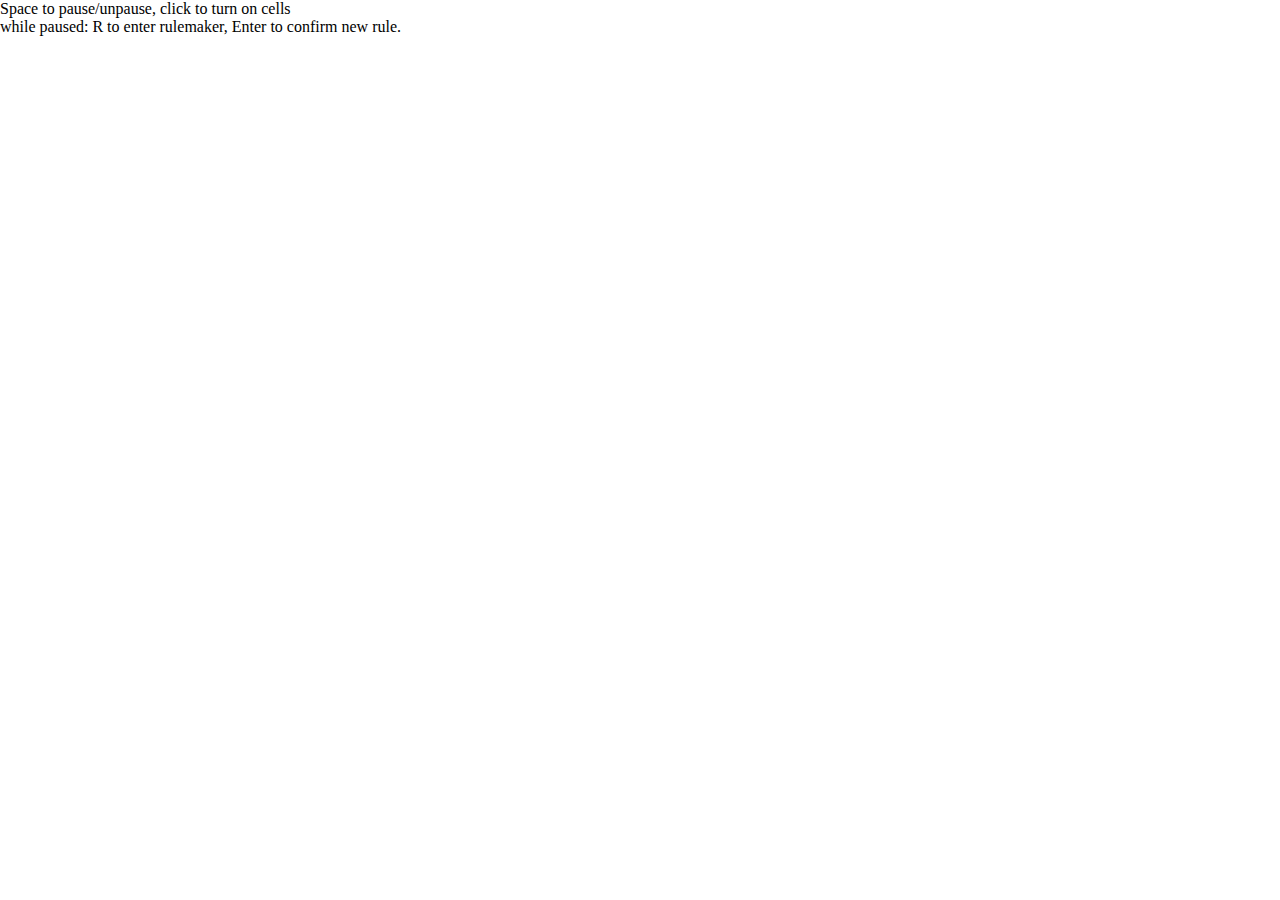
==== index.html @ 4db55296 "Make somewhat presentable" ====
<!DOCTYPE html>
<html lang="">
  <head>
    <meta charset="utf-8">
    <meta name="viewport" content="width=device-width, initial-scale=1.0">
    <title>p5.js example</title>
    <style> body {padding: 0; margin: 0;} </style>
    <script src="../p5.min.js"></script>
    <script src="../addons/p5.dom.min.js"></script>

    <!-- web audio reqs -->
    <script src="libraries/MIDI.js-master/inc/shim/Base64.js" type="text/javascript"></script>
    <script src="libraries/MIDI.js-master/inc/shim/Base64binary.js" type="text/javascript"></script>
    <script src="libraries/MIDI.js-master/inc/shim/WebAudioAPI.js" type="text/javascript"></script>
    <!-- midi.js -->
    <script src="libraries/MIDI.js-master/js/midi/audioDetect.js" type="text/javascript"></script>
    <script src="libraries/MIDI.js-master/js/midi/gm.js" type="text/javascript"></script>
    <script src="libraries/MIDI.js-master/js/midi/loader.js" type="text/javascript"></script>
    <script src="libraries/MIDI.js-master/js/midi/plugin.audiotag.js" type="text/javascript"></script>
    <script src="libraries/MIDI.js-master/js/midi/plugin.webaudio.js" type="text/javascript"></script>
    <script src="libraries/MIDI.js-master/js/midi/plugin.webmidi.js" type="text/javascript"></script>
    
    <script src="libraries/MIDI.js-master/js/util/dom_request_xhr.js" type="text/javascript"></script>
    <script src="libraries/MIDI.js-master/js/util/dom_request_script.js" type="text/javascript"></script>



    <script src="hexgrid.js"></script>
    <script src="hexview.js"></script>
    <script src="sketch.js"></script>
  </head>
  <body>
    <div style="float: up">
    Space to pause/unpause, click to turn on cells
    </br>
    while paused: R to enter rulemaker, Enter to confirm new rule.
    </div>
  </body>
</html>
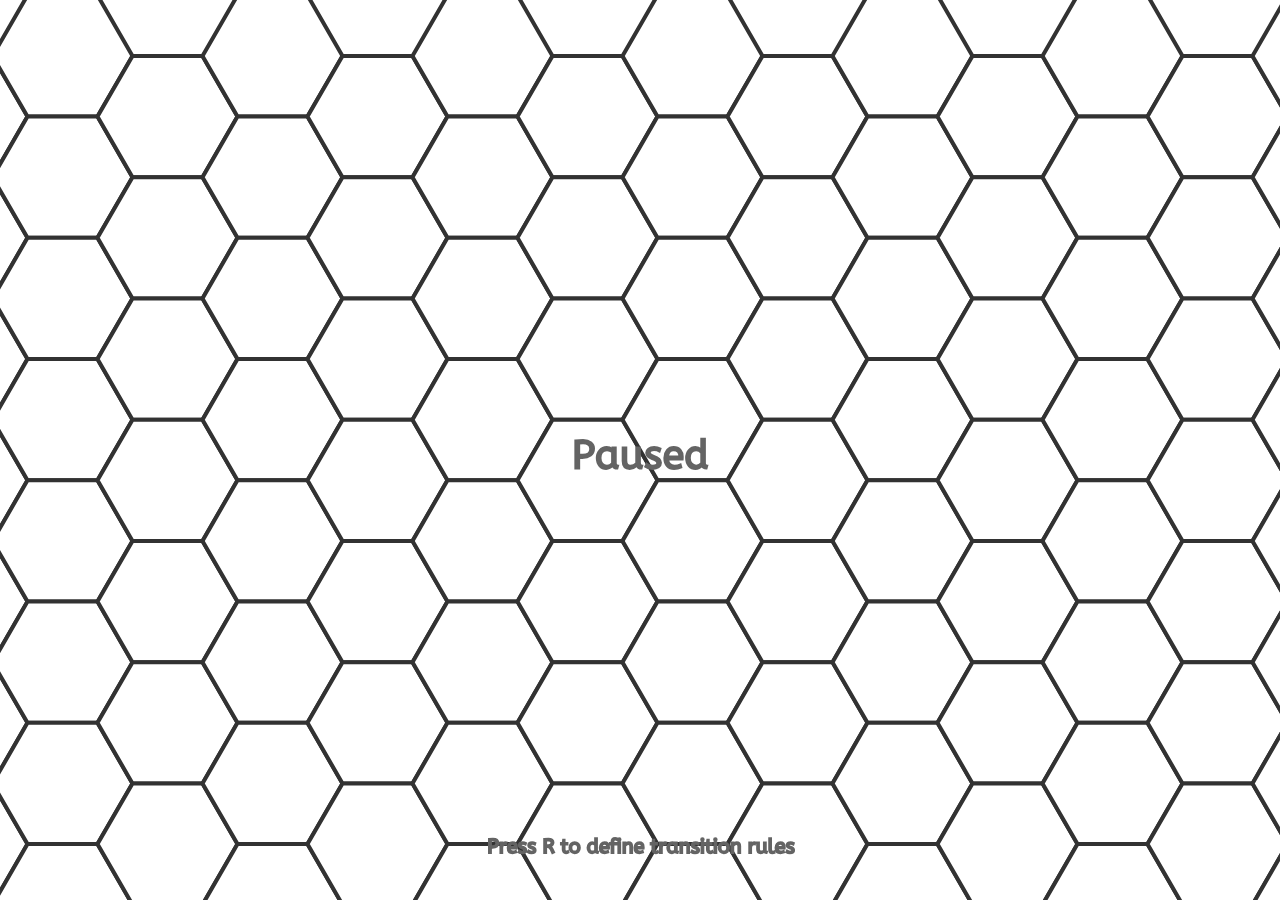
==== commit 9cf9059b: "Cleanup" ====
--- a/index.html
+++ b/index.html
@@ -3,10 +3,10 @@
   <head>
     <meta charset="utf-8">
     <meta name="viewport" content="width=device-width, initial-scale=1.0">
-    <title>p5.js example</title>
-    <style> body {padding: 0; margin: 0;} </style>
-    <script src="../p5.min.js"></script>
-    <script src="../addons/p5.dom.min.js"></script>
+    <title>Jammer</title>
+    <link rel="stylesheet" type="text/css" href="style.css">
+    <script src="libraries/p5.min.js"></script>
+    <script src="libraries/p5.dom.min.js"></script>
 
     <!-- web audio reqs -->
     <script src="libraries/MIDI.js-master/inc/shim/Base64.js" type="text/javascript"></script>
@@ -24,16 +24,23 @@
     <script src="libraries/MIDI.js-master/js/util/dom_request_script.js" type="text/javascript"></script>
 
 
-
+    
     <script src="hexgrid.js"></script>
     <script src="hexview.js"></script>
+    <script src="notemap.js"></script>
     <script src="sketch.js"></script>
   </head>
   <body>
-    <div style="float: up">
+    <!-- <div style="float: up">
+    <h1>Jammer is currently under construction</h1>
+    </br>
+    I have only tested in firefox so use at your own risk
+    </br>
+    <h2><a href="https://github.com/Gamemackerel/Jammer">see progress</a></h2>
+    </br>
     Space to pause/unpause, click to turn on cells
     </br>
     while paused: R to enter rulemaker, Enter to confirm new rule.
-    </div>
+    </div> -->
   </body>
 </html>
--- a/style.css
+++ b/style.css
@@ -0,0 +1,14 @@
+html, body {
+  height: 100%;
+}
+
+body {
+  margin: 0;
+  display: flex;
+
+  /* This centers our sketch horizontally. */
+  justify-content: center;
+
+  /* This centers our sketch vertically. */
+  align-items: center;
+}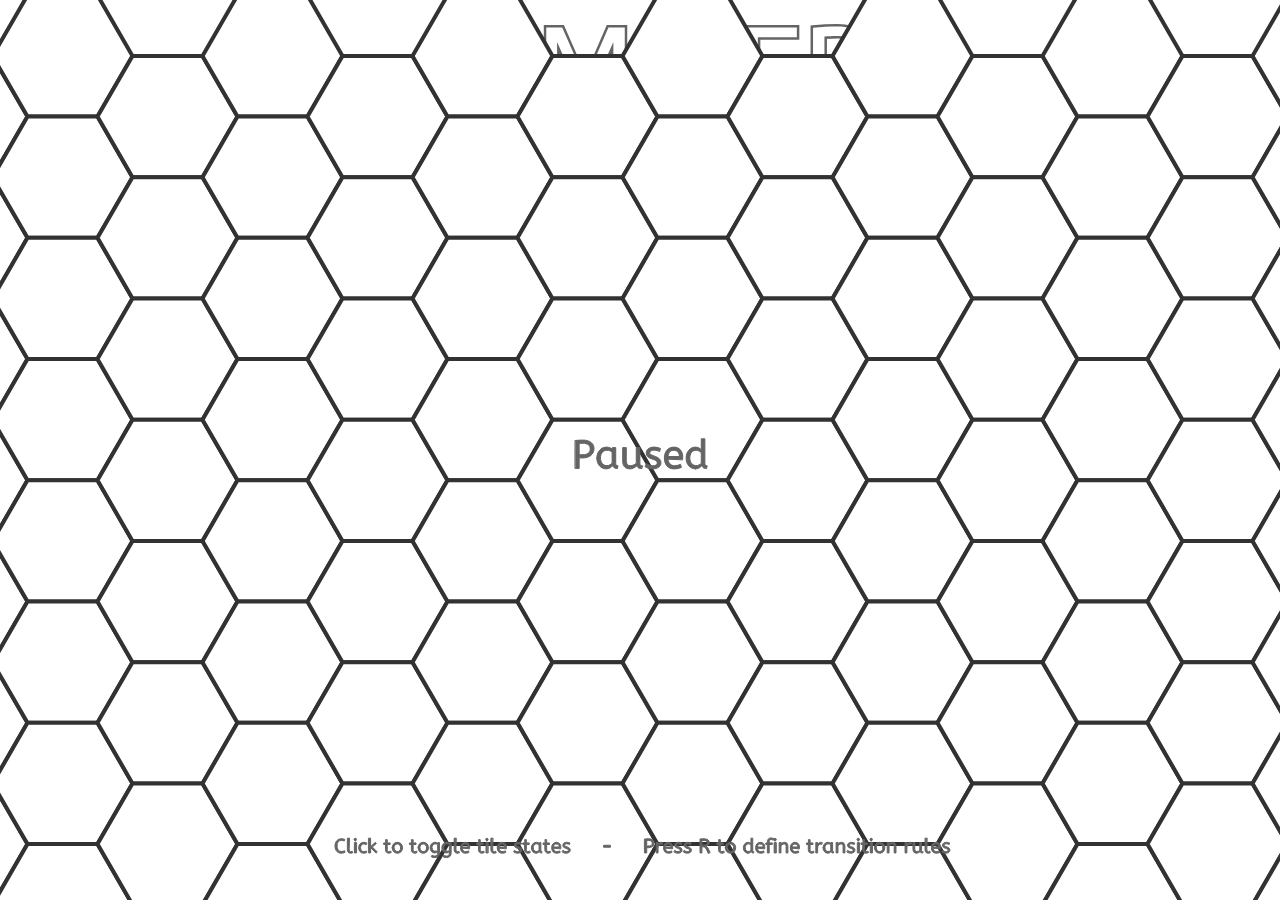
==== commit 19943e5b: "Add header, improve text" ====
--- a/index.html
+++ b/index.html
@@ -3,7 +3,7 @@
   <head>
     <meta charset="utf-8">
     <meta name="viewport" content="width=device-width, initial-scale=1.0">
-    <title>Jammer</title>
+    <title>JAMMER</title>
     <link rel="stylesheet" type="text/css" href="style.css">
     <script src="libraries/p5.min.js"></script>
     <script src="libraries/p5.dom.min.js"></script>
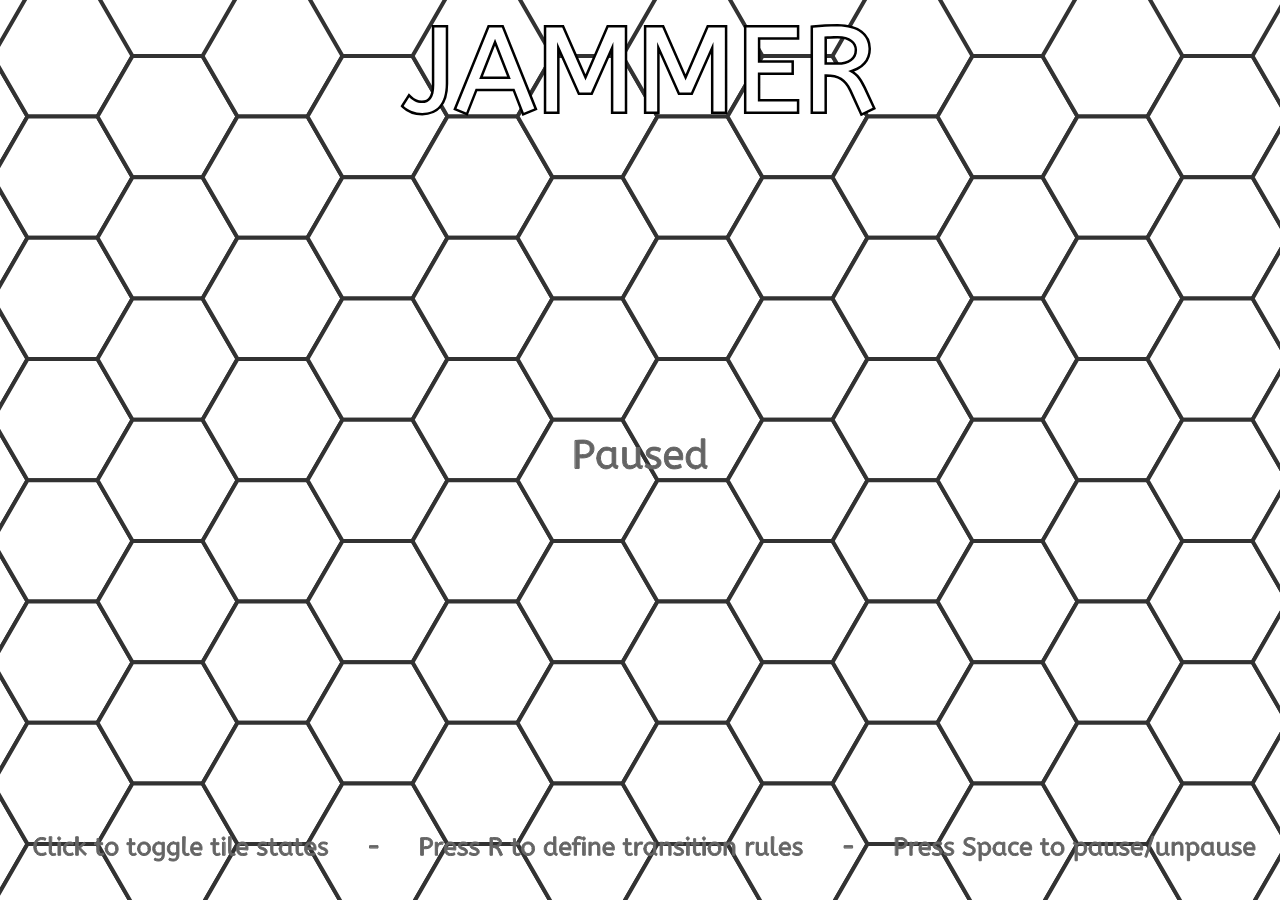
==== commit c1a15d8c: "add toast notifications" ====
--- a/index.html
+++ b/index.html
@@ -5,6 +5,8 @@
     <meta name="viewport" content="width=device-width, initial-scale=1.0">
     <title>JAMMER</title>
     <link rel="stylesheet" type="text/css" href="style.css">
+
+    <!-- P5 -->
     <script src="libraries/p5.min.js"></script>
     <script src="libraries/p5.dom.min.js"></script>
 
@@ -12,6 +14,7 @@
     <script src="libraries/MIDI.js-master/inc/shim/Base64.js" type="text/javascript"></script>
     <script src="libraries/MIDI.js-master/inc/shim/Base64binary.js" type="text/javascript"></script>
     <script src="libraries/MIDI.js-master/inc/shim/WebAudioAPI.js" type="text/javascript"></script>
+
     <!-- midi.js -->
     <script src="libraries/MIDI.js-master/js/midi/audioDetect.js" type="text/javascript"></script>
     <script src="libraries/MIDI.js-master/js/midi/gm.js" type="text/javascript"></script>
@@ -19,28 +22,16 @@
     <script src="libraries/MIDI.js-master/js/midi/plugin.audiotag.js" type="text/javascript"></script>
     <script src="libraries/MIDI.js-master/js/midi/plugin.webaudio.js" type="text/javascript"></script>
     <script src="libraries/MIDI.js-master/js/midi/plugin.webmidi.js" type="text/javascript"></script>
-    
     <script src="libraries/MIDI.js-master/js/util/dom_request_xhr.js" type="text/javascript"></script>
     <script src="libraries/MIDI.js-master/js/util/dom_request_script.js" type="text/javascript"></script>
 
-
-    
+    <!-- sketch source -->
     <script src="hexgrid.js"></script>
     <script src="hexview.js"></script>
     <script src="notemap.js"></script>
+    <script src="toast.js"></script>
     <script src="sketch.js"></script>
   </head>
   <body>
-    <!-- <div style="float: up">
-    <h1>Jammer is currently under construction</h1>
-    </br>
-    I have only tested in firefox so use at your own risk
-    </br>
-    <h2><a href="https://github.com/Gamemackerel/Jammer">see progress</a></h2>
-    </br>
-    Space to pause/unpause, click to turn on cells
-    </br>
-    while paused: R to enter rulemaker, Enter to confirm new rule.
-    </div> -->
   </body>
 </html>
--- a/style.css
+++ b/style.css
@@ -6,9 +6,9 @@
   margin: 0;
   display: flex;
 
-  /* This centers our sketch horizontally. */
+  /* This centers sketch horizontally. */
   justify-content: center;
 
-  /* This centers our sketch vertically. */
+  /* This centers sketch vertically. */
   align-items: center;
 }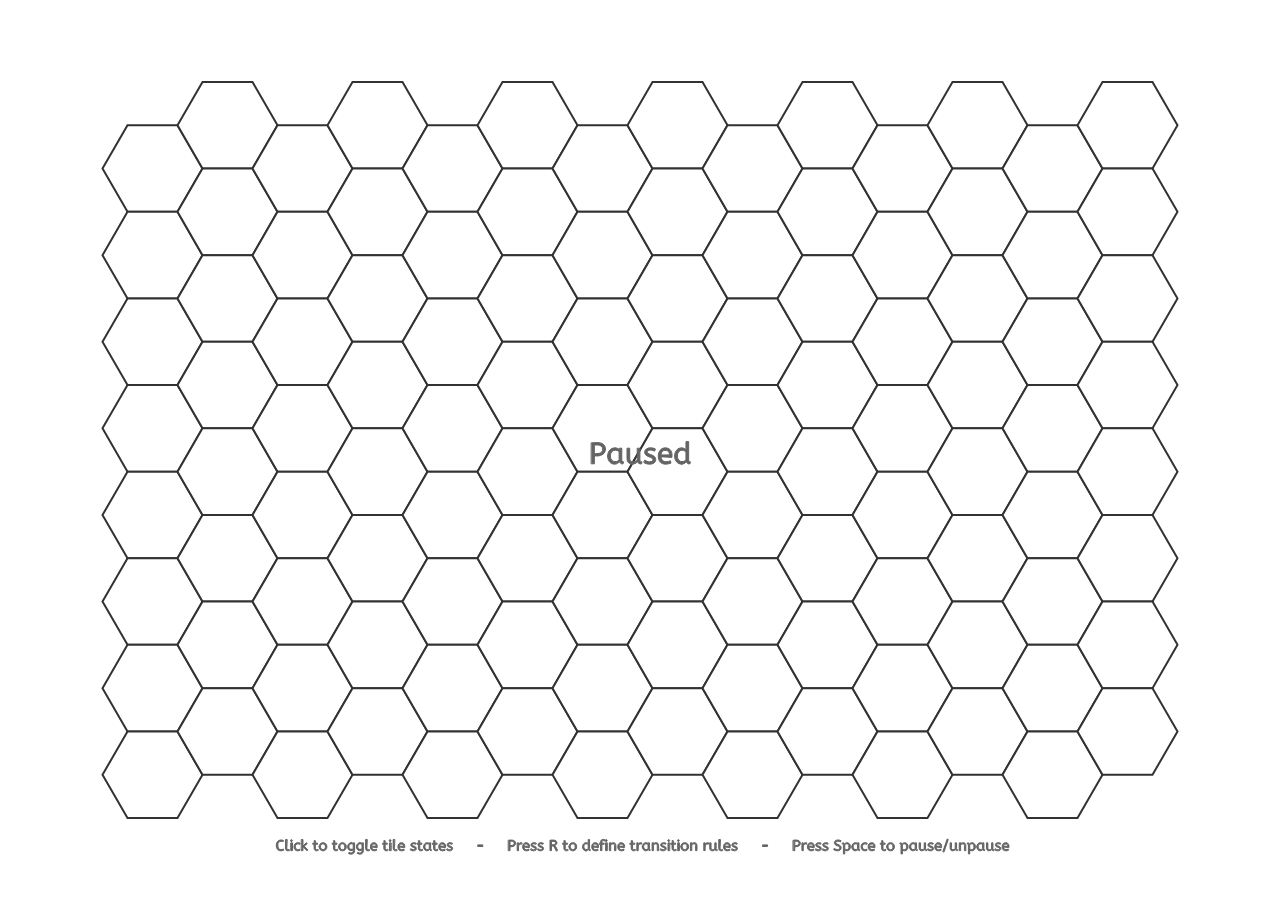
==== commit c4b9d686: "Change board layout and implement infinity mode" ====
--- a/index.html
+++ b/index.html
@@ -1,4 +1,10 @@
 <!DOCTYPE html>
+<!-- Remember that to run this app locally for development, it must be on an http server to avoid CORS issues. 
+
+in the main directory simply run:
+     python2 -m SimpleHTTPServer 8000
+and navigate to http://localhost:8000
+ -->
 <html lang="">
   <head>
     <meta charset="utf-8">
